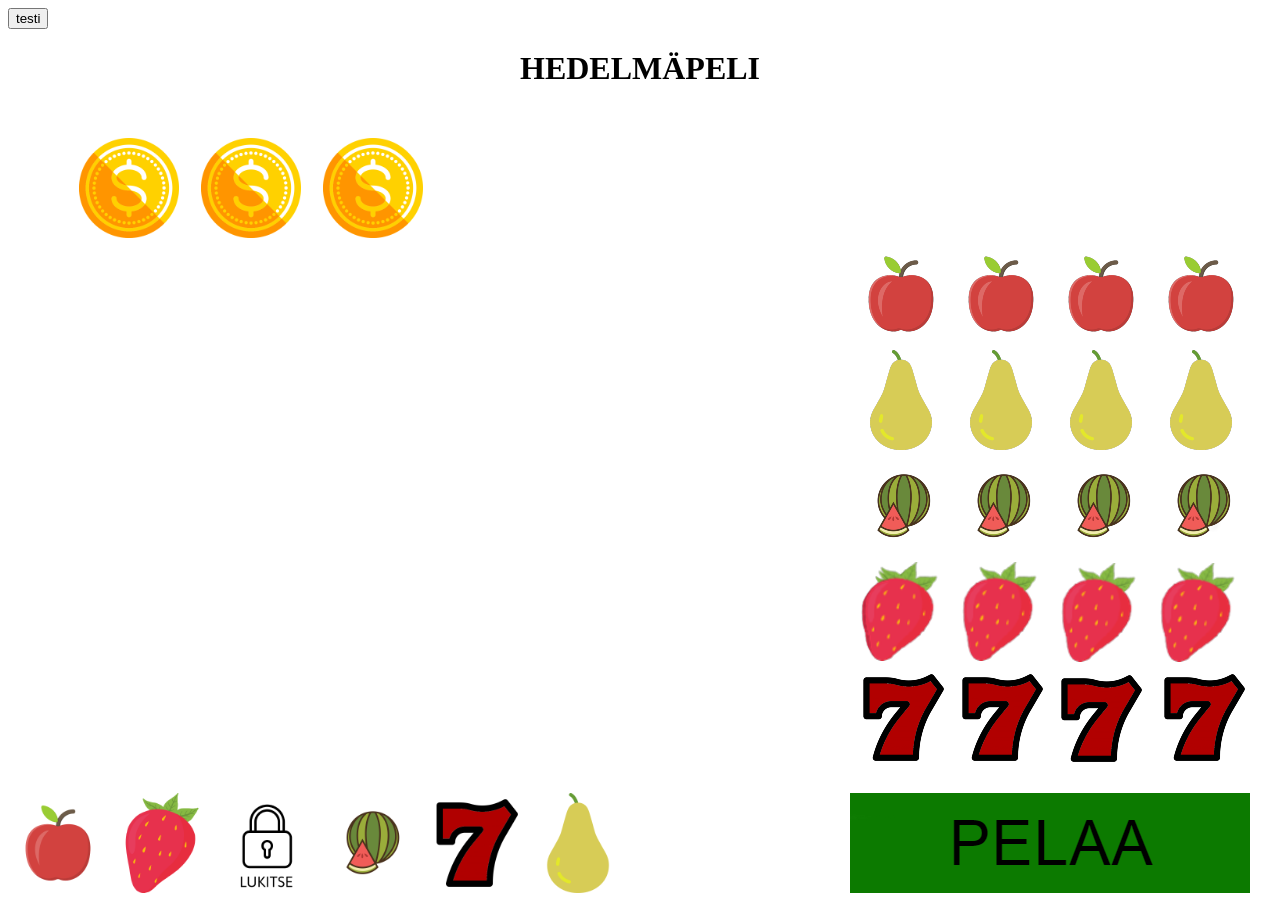
==== index.html @ f5a03009 "Add files via upload" ====
<!DOCTYPE html>
<html lang="en">
<head>
    <meta charset="UTF-8">
    <meta http-equiv="X-UA-Compatible" content="IE=edge">
    <meta name="viewport" content="width=device-width, initial-scale=1.0">
    <link rel="stylesheet" href="index.css">
    <title>Document</title>
</head>
<body>
    <button type="button" onclick="Pelaa()">testi</button>
    <h1>HEDELMÄPELI</h1>
    <h3 id="rahat">RAHAA</h3>
    <h3 id="panos">PANOS</h3>
    <p id="yks">1€</p>
    <p id="kaks">2€</p>
    <p id="kolme">3€</p>
    <table class="table2">
        <tr>
            <th><img id="kolikko" src="kuvat/kolikko.png"></th><th><img id="kolikko2" src="kuvat/kolikko2.png"></th><th><img id="kolikko3" src="kuvat/kolikko3.png"></th>
        </tr>
    </table>

    <table class="table1">
        <tr>
            <th><img id="omenat" src="kuvat/omenat.png"></th>
        </tr>
        <tr>
            <th><img id="paarynat" src="kuvat/paarynat.png"></th>
        </tr>
        <tr>
            <th><img id="melonit" src="kuvat/melonit.png"></th>
        </tr>
        <tr>
            <th><img id="mansikat" src="kuvat/mansikat.png"></th>
        </tr>
        <tr>
            <th><img id="seiskat" src="kuvat/seiskat.png"></th>
        </tr>
    </table>


    <img id="apple" src="kuvat/apple.png">
    <img id="berry" src="kuvat/berry.png">
    
    

    <img id="lukko" src="kuvat/lukko.png">
    <img id="melon" src="kuvat/melon.png">
    <img id="seven" src="kuvat/seven.png">
    <img id="pear" src="kuvat/pear.png">
    <img id="pelaa" src="kuvat/pelaa.png" onclick="Pelaa()">


    
    
    <script src="index.js"></script>
</body>
</html>
---- index.css ----
body{
    
}
table.table1, th, td{
    border: 2px solid ;
}
table.table1 {
    margin-left: auto;
    margin-right: 20px;
    margin-bottom: 20px;
    border-collapse: collapse;
}
table.table2, th, td{
    border: 0px hidden;
}
table.table2{
    margin-top: 50px;
    margin-right: auto;
    margin-left: 60px;
    border-collapse: collapse;
}




h1{
    font-family: Tahoma;
    text-align: center;
}
h3{
    font-family: Tahoma;
}
p{  
    font-family: Tahoma;
}
#yks{
    position: absolute;
    top: 250px;
    right: 1750px;
    left: auto;
    
}
#kaks{
    position: absolute;
    top: 250px;
    right: 1750px;
    left: auto;
    
}
#kolme{
    position: absolute;
    top: 250px;
    right: 1750px;
    left: auto;
    
}
#rahat{
    position: absolute;
    top: 250px;
    right: 1750px;
    left: auto;
    
}
#panos{
    position: absolute;
    top: 250px;
    right: 1750px;
    left: auto;
    
}





img[src*="apple.png"]{
    height: 100px;
    width: 100px;
}
img[src*="berry.png"]{
    height: 100px;
    width: 100px;
}
img[src*="kolikko.png"]{
    height: 100px;
    width: 100px;
    margin-left: 10px;
    margin-right: 10px;
}
img[src*="kolikko2.png"]{
    height: 100px;
    width: 100px;
    margin-left: 10px;
    margin-right: 10px;
}
img[src*="kolikko3.png"]{
    height: 100px;
    width: 100px;
    margin-left: 10px;
    margin-right: 10px;
}
img[src*="lukko.png"]{
    height: 100px;
    width: 100px;
}
img[src*="seven.png"]{
    height: 100px;
    width: 100px;
}
img[src*="melon.png"]{
    height: 100px;
    width: 100px;
}
img[src*="pear.png"]{
    height: 100px;
    width: 100px;
}
img[src*="mansikat.png"]{

}
img[src*="melonit.png"]{

}
img[src*="omenat.png"]{

}
img[src*="paarynat.png"]{

}
img[src*="seiskat.png"]{

}
img[src*="pelaa.png"]{
    position:absolute;
    left: auto;
    right: 30px;
}
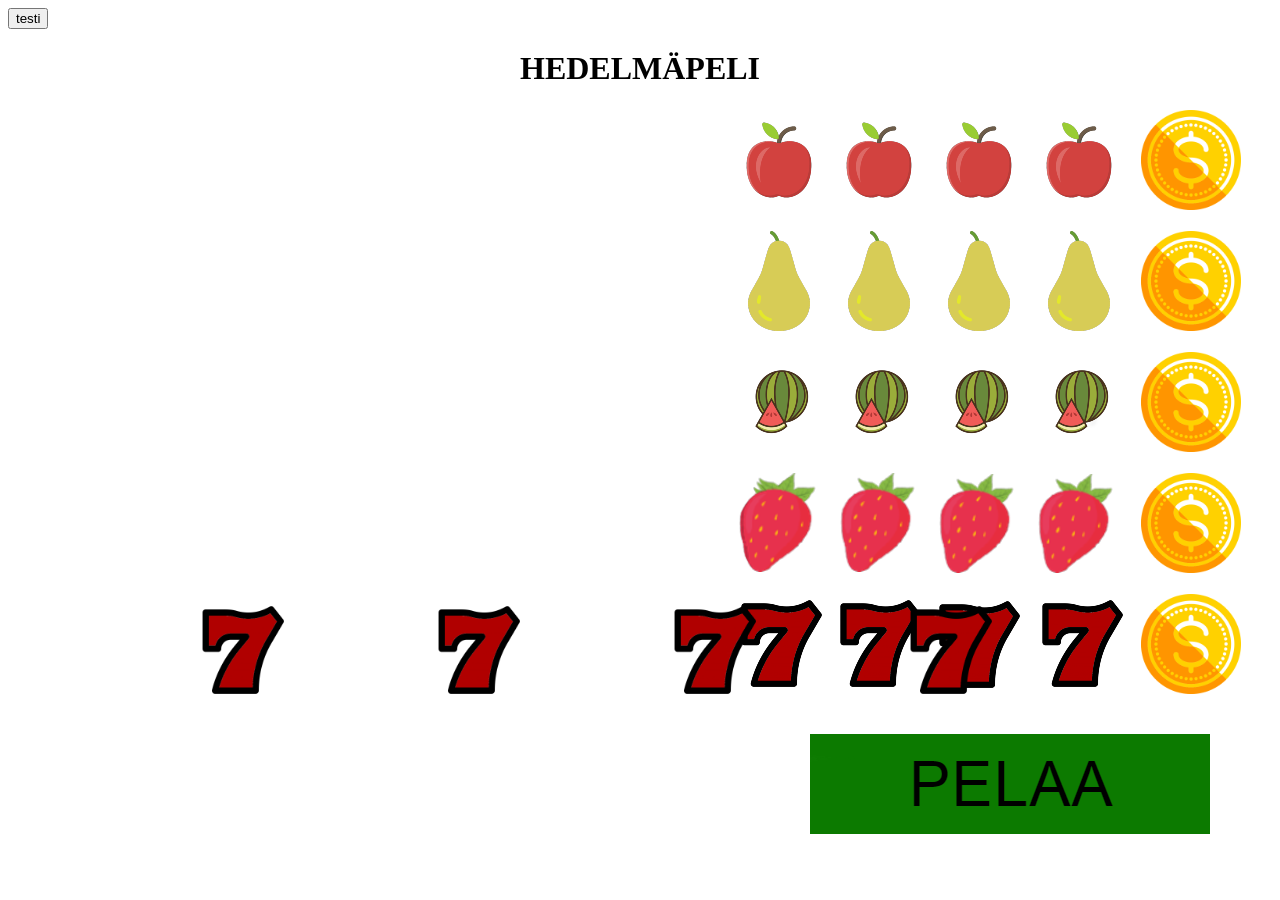
==== commit b62cf98b: "Add files via upload" ====
--- a/index.html
+++ b/index.html
@@ -15,40 +15,51 @@
     <p id="yks">1€</p>
     <p id="kaks">2€</p>
     <p id="kolme">3€</p>
-    <table class="table2">
+
+    <table >
         <tr>
-            <th><img id="kolikko" src="kuvat/kolikko.png"></th><th><img id="kolikko2" src="kuvat/kolikko2.png"></th><th><img id="kolikko3" src="kuvat/kolikko3.png"></th>
+            <th><img id="omenat" src="kuvat/omenat.png"></th>
+            <th><img src="kuvat/kolikko.png" id="hinta"></th>
+        </tr>
+        <tr>
+            <th><img id="paarynat" src="kuvat/paarynat.png"></th>
+            <th><img src="kuvat/kolikko.png" id="hinta"></th>
+        </tr>
+        <tr>
+            <th><img id="melonit" src="kuvat/melonit.png"></th>
+            <th><img src="kuvat/kolikko.png" id="hinta"></th>
+        </tr>
+        <tr>
+            <th><img id="mansikat" src="kuvat/mansikat.png"></th>
+            <th><img src="kuvat/kolikko.png" id="hinta"></th>
+        </tr>
+        <tr>
+            <th><img id="seiskat" src="kuvat/seiskat.png"></th>
+            <th><img src="kuvat/kolikko.png" id="hinta"></th>
         </tr>
     </table>
 
-    <table class="table1">
-        <tr>
-            <th><img id="omenat" src="kuvat/omenat.png"></th>
-        </tr>
-        <tr>
-            <th><img id="paarynat" src="kuvat/paarynat.png"></th>
-        </tr>
-        <tr>
-            <th><img id="melonit" src="kuvat/melonit.png"></th>
-        </tr>
-        <tr>
-            <th><img id="mansikat" src="kuvat/mansikat.png"></th>
-        </tr>
-        <tr>
-            <th><img id="seiskat" src="kuvat/seiskat.png"></th>
-        </tr>
-    </table>
+    <div class="row">
+        <div class="column">
+            <img src="kuvat/seven.png" id="rulla1">
+        </div>
+        <div class="column">
+            <img src="kuvat/seven.png" id="rulla2">
+        </div>
+        <div class="column">
+            <img src="kuvat/seven.png" id="rulla3">
+        </div>
+        <div class="column">
+            <img src="kuvat/seven.png" id="rulla4">
+        </div>
+    </div>
 
 
-    <img id="apple" src="kuvat/apple.png">
-    <img id="berry" src="kuvat/berry.png">
+
     
     
 
-    <img id="lukko" src="kuvat/lukko.png">
-    <img id="melon" src="kuvat/melon.png">
-    <img id="seven" src="kuvat/seven.png">
-    <img id="pear" src="kuvat/pear.png">
+
     <img id="pelaa" src="kuvat/pelaa.png" onclick="Pelaa()">
 
 
--- a/index.css
+++ b/index.css
@@ -1,23 +1,29 @@
 body{
     
 }
-table.table1, th, td{
-    border: 2px solid ;
+table.table, th, td{
+    border: 0px solid ;
+    font-size: 80px;
 }
-table.table1 {
+table {
     margin-left: auto;
     margin-right: 20px;
     margin-bottom: 20px;
     border-collapse: collapse;
+    width: auto;
 }
-table.table2, th, td{
-    border: 0px hidden;
+.row > .column{
+    padding: 0 70px;
+
 }
-table.table2{
-    margin-top: 50px;
-    margin-right: auto;
-    margin-left: 60px;
-    border-collapse: collapse;
+.column{
+    float: left;
+    width: 10%;
+}
+.row{
+    position: absolute;
+    top: 600px;
+    left: 120px;
 }
 
 
@@ -133,5 +139,6 @@
 img[src*="pelaa.png"]{
     position:absolute;
     left: auto;
-    right: 30px;
+    right: 70px;
 }
+
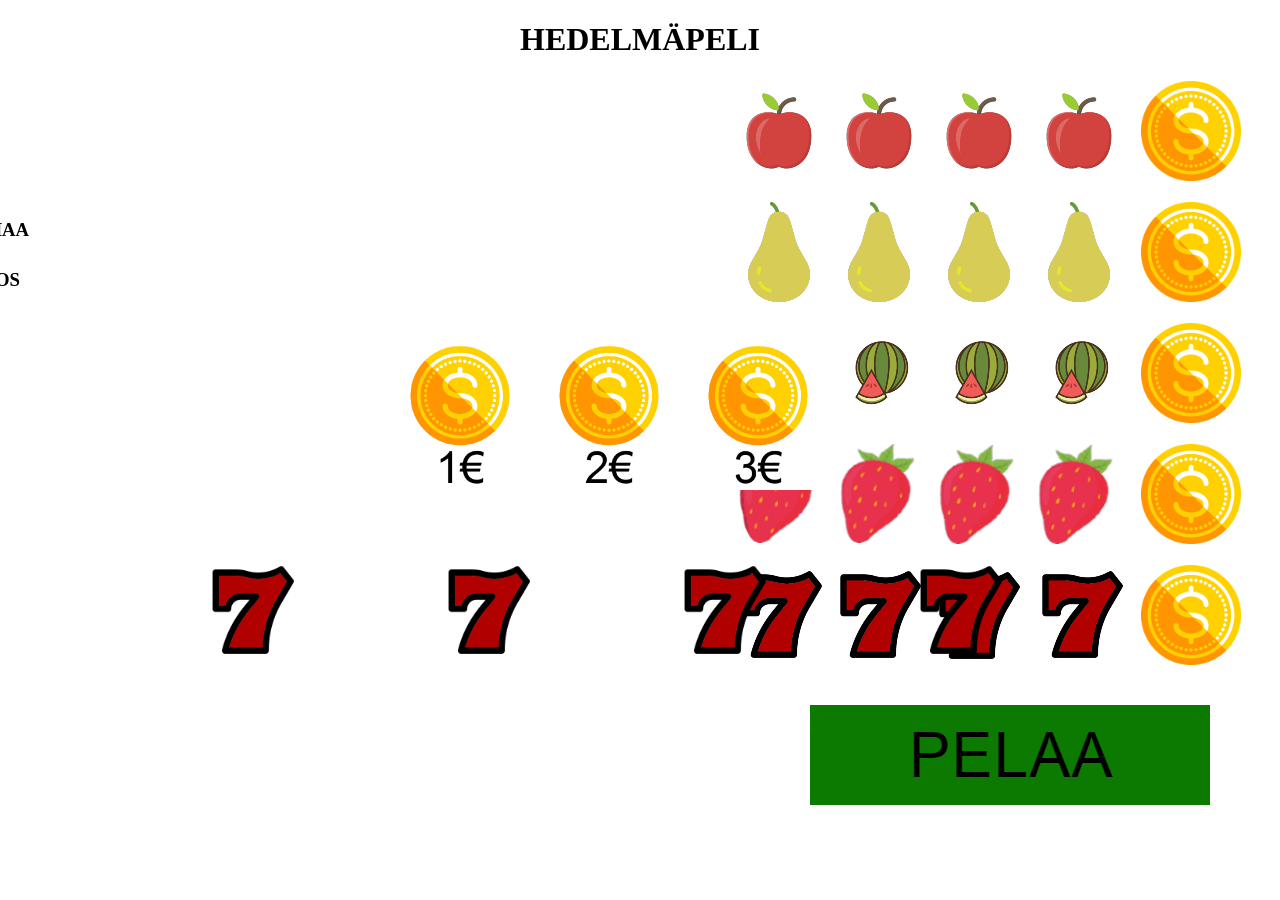
==== commit 0787faba: "Add files via upload" ====
--- a/index.html
+++ b/index.html
@@ -8,13 +8,10 @@
     <title>Document</title>
 </head>
 <body>
-    <button type="button" onclick="Pelaa()">testi</button>
     <h1>HEDELMÄPELI</h1>
-    <h3 id="rahat">RAHAA</h3>
-    <h3 id="panos">PANOS</h3>
-    <p id="yks">1€</p>
-    <p id="kaks">2€</p>
-    <p id="kolme">3€</p>
+    <h3 id="rahat"></h3>
+    <h3 id="panos"></h3>
+
 
     <table >
         <tr>
@@ -41,16 +38,28 @@
 
     <div class="row">
         <div class="column">
-            <img src="kuvat/seven.png" id="rulla1">
+            <img src="kuvat/k5.png" id="rulla1">
         </div>
         <div class="column">
-            <img src="kuvat/seven.png" id="rulla2">
+            <img src="kuvat/k5.png" id="rulla2">
         </div>
         <div class="column">
-            <img src="kuvat/seven.png" id="rulla3">
+            <img src="kuvat/k5.png" id="rulla3">
         </div>
         <div class="column">
-            <img src="kuvat/seven.png" id="rulla4">
+            <img src="kuvat/k5.png" id="rulla4">
+        </div>
+    </div>
+
+    <div class="row2">
+        <div class="column2">
+            <img src="kuvat/1€.png" id="1€" onclick="Panos1()">
+        </div>
+        <div class="column2">
+            <img src="kuvat/2€.png" id="2€" onclick="Panos2()">
+        </div>
+        <div class="column2">
+            <img src="kuvat/3€.png" id="3€" onclick="Panos3()">
         </div>
     </div>
 
--- a/index.css
+++ b/index.css
@@ -22,8 +22,21 @@
 }
 .row{
     position: absolute;
-    top: 600px;
-    left: 120px;
+    top: 560px;
+    left: 130px;
+}
+.row2 > .column2{
+    padding: 0 40px;
+
+}
+.column2{
+    float: left;
+    width: 10%;
+}
+.row2{
+    position: absolute;
+    top: 340px;
+    left: 345px;
 }
 
 
@@ -61,16 +74,16 @@
     
 }
 #rahat{
-    position: absolute;
-    top: 250px;
-    right: 1750px;
+    position: fixed;
+    top: 200px;
+    right: 1252px;
     left: auto;
     
 }
 #panos{
     position: absolute;
     top: 250px;
-    right: 1750px;
+    right: 1260px;
     left: auto;
     
 }
@@ -79,11 +92,11 @@
 
 
 
-img[src*="apple.png"]{
+img[src*="k1.png"]{
     height: 100px;
     width: 100px;
 }
-img[src*="berry.png"]{
+img[src*="k4.png"]{
     height: 100px;
     width: 100px;
 }
@@ -93,42 +106,33 @@
     margin-left: 10px;
     margin-right: 10px;
 }
-img[src*="kolikko2.png"]{
-    height: 100px;
-    width: 100px;
-    margin-left: 10px;
-    margin-right: 10px;
-}
-img[src*="kolikko3.png"]{
-    height: 100px;
-    width: 100px;
-    margin-left: 10px;
-    margin-right: 10px;
-}
 img[src*="lukko.png"]{
     height: 100px;
     width: 100px;
 }
-img[src*="seven.png"]{
+img[src*="k5.png"]{
     height: 100px;
     width: 100px;
 }
-img[src*="melon.png"]{
+img[src*="k3.png"]{
     height: 100px;
     width: 100px;
 }
-img[src*="pear.png"]{
+img[src*="k2.png"]{
     height: 100px;
     width: 100px;
 }
-img[src*="mansikat.png"]{
-
+img[src*="1€.png"]{
+    height: 150px;
+    width: 150px;
 }
-img[src*="melonit.png"]{
-
+img[src*="2€.png"]{
+    height: 150px;
+    width: 150px;
 }
-img[src*="omenat.png"]{
-
+img[src*="3€.png"]{
+    height: 150px;
+    width: 150px;
 }
 img[src*="paarynat.png"]{
 
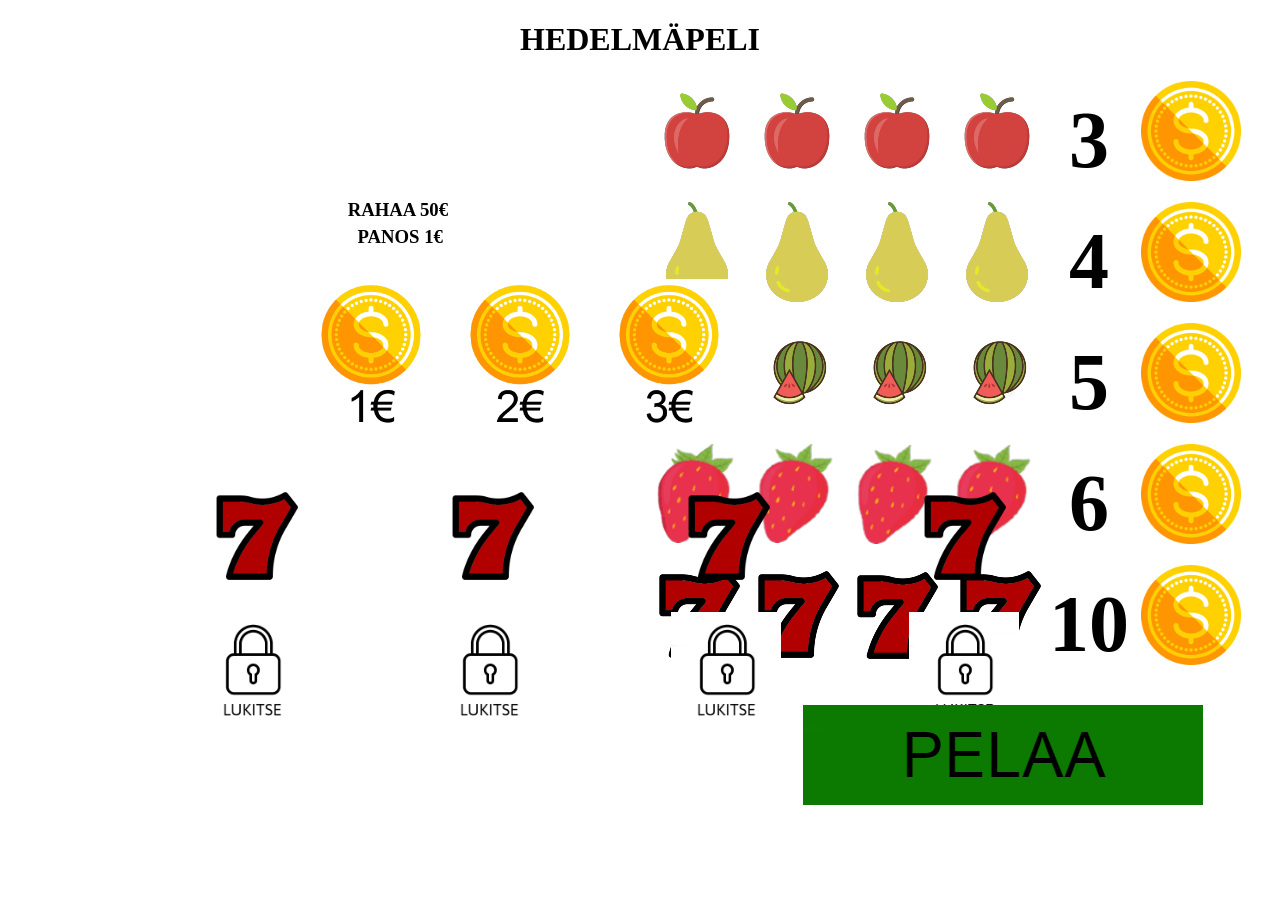
==== commit 3ce1b2bf: "Add files via upload" ====
--- a/index.html
+++ b/index.html
@@ -11,31 +11,42 @@
     <h1>HEDELMÄPELI</h1>
     <h3 id="rahat"></h3>
     <h3 id="panos"></h3>
+    <h3 id="voitto"></h3>
+    <p id="valittu"></p>
+    <p id="valittu1"></p>
+    <p id="valittu2"></p>
+    <p id="valittu3"></p>
 
 
+    <!--voitot-->
     <table >
         <tr>
             <th><img id="omenat" src="kuvat/omenat.png"></th>
+            <th>3</th>
             <th><img src="kuvat/kolikko.png" id="hinta"></th>
         </tr>
         <tr>
             <th><img id="paarynat" src="kuvat/paarynat.png"></th>
+            <th>4</th>
             <th><img src="kuvat/kolikko.png" id="hinta"></th>
         </tr>
         <tr>
             <th><img id="melonit" src="kuvat/melonit.png"></th>
+            <th>5</th>
             <th><img src="kuvat/kolikko.png" id="hinta"></th>
         </tr>
         <tr>
             <th><img id="mansikat" src="kuvat/mansikat.png"></th>
+            <th>6</th>
             <th><img src="kuvat/kolikko.png" id="hinta"></th>
         </tr>
         <tr>
             <th><img id="seiskat" src="kuvat/seiskat.png"></th>
+            <th>10</th>
             <th><img src="kuvat/kolikko.png" id="hinta"></th>
         </tr>
     </table>
-
+    <!--Rullat-->
     <div class="row">
         <div class="column">
             <img src="kuvat/k5.png" id="rulla1">
@@ -50,7 +61,7 @@
             <img src="kuvat/k5.png" id="rulla4">
         </div>
     </div>
-
+    <!--Panos-->
     <div class="row2">
         <div class="column2">
             <img src="kuvat/1€.png" id="1€" onclick="Panos1()">
@@ -60,6 +71,21 @@
         </div>
         <div class="column2">
             <img src="kuvat/3€.png" id="3€" onclick="Panos3()">
+        </div>
+    </div>
+    <!--Lukitus-->
+    <div class="row3">
+        <div class="column3">
+            <img src="kuvat/lukko.png" id="lukko1" onclick="Lukko1()">
+        </div>
+        <div class="column3">
+            <img src="kuvat/lukko.png" id="lukko2" onclick="Lukko2()">
+        </div>
+        <div class="column3">
+            <img src="kuvat/lukko.png" id="lukko3" onclick="Lukko3()">
+        </div>
+        <div class="column3">
+            <img src="kuvat/lukko.png" id="lukko4" onclick="Lukko4()">
         </div>
     </div>
 
--- a/index.css
+++ b/index.css
@@ -1,6 +1,4 @@
-body{
-    
-}
+
 table.table, th, td{
     border: 0px solid ;
     font-size: 80px;
@@ -22,8 +20,8 @@
 }
 .row{
     position: absolute;
-    top: 560px;
-    left: 130px;
+    top: 54%;
+    left: 10.5%;
 }
 .row2 > .column2{
     padding: 0 40px;
@@ -35,8 +33,21 @@
 }
 .row2{
     position: absolute;
-    top: 340px;
-    left: 345px;
+    top: 31%;
+    left: 20%;
+}
+.row3 > .column3{
+    padding: 0 69px;
+
+}
+.column3{
+    float: left;
+    width: 10%;
+}
+.row3{
+    position: absolute;
+    top: 68%;
+    left: 10%;
 }
 
 
@@ -75,18 +86,59 @@
 }
 #rahat{
     position: fixed;
-    top: 200px;
-    right: 1252px;
+    top: 20%;
+    right: 65%;
     left: auto;
     
 }
 #panos{
-    position: absolute;
-    top: 250px;
-    right: 1260px;
+    position: fixed;
+    top: 23%;
+    right: 65.4%;
     left: auto;
     
 }
+#voitto{
+    position: fixed;
+    top: 17%;
+    right: 46%;
+    left: auto;
+    font-size: 40px;
+    color:green;
+}
+#valittu{
+    position: fixed;
+    top: 75%;
+    right: 83.8%;
+    left: auto;
+    font-size: 30px;
+    color:green;
+}
+#valittu1{
+    position: fixed;
+    top: 75%;
+    right: 72.7%;
+    left: auto;
+    font-size: 30px;
+    color:green;
+}
+#valittu2{
+    position: fixed;
+    top: 75%;
+    right: 61.5%;
+    left: auto;
+    font-size: 30px;
+    color:green;
+}
+#valittu3{
+    position: fixed;
+    top: 75%;
+    right: 50.5%;
+    left: auto;
+    font-size: 30px;
+    color:green;
+}
+
 
 
 
@@ -107,8 +159,8 @@
     margin-right: 10px;
 }
 img[src*="lukko.png"]{
-    height: 100px;
-    width: 100px;
+    height: 110px;
+    width: 110px;
 }
 img[src*="k5.png"]{
     height: 100px;
@@ -134,15 +186,9 @@
     height: 150px;
     width: 150px;
 }
-img[src*="paarynat.png"]{
-
-}
-img[src*="seiskat.png"]{
-
-}
 img[src*="pelaa.png"]{
     position:absolute;
     left: auto;
-    right: 70px;
+    right: 6%;
 }
 
